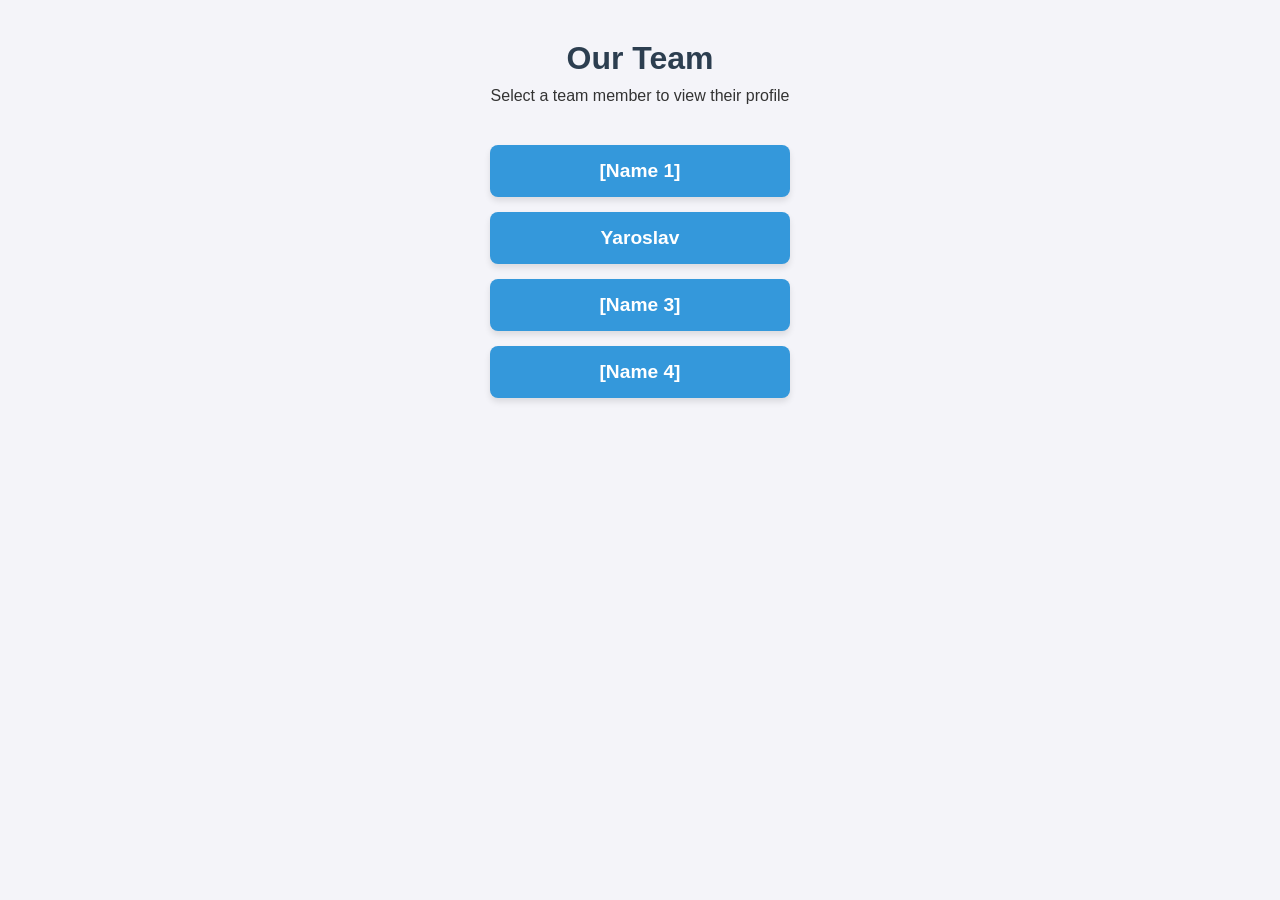
==== index.html @ 7a0b28f0 "Add my profile info to the team page" ====
<!DOCTYPE html>
<html lang="en">
<head>
    <meta charset="UTF-8">
    <meta name="viewport" content="width=device-width, initial-scale=1.0">
    <title>Team Project</title>
    <link rel="stylesheet" href="styles/index.css">
</head>
<body>
    <header>
        <h1>Our Team</h1>
        <p>Select a team member to view their profile</p>
    </header>

    <main class="team-container">
        <a href="[your_filename].html" class="team-button">[Name 1]</a>

        <a href="members/yaroslav.html" class="team-button">Yaroslav</a>

        <a href="[your_filename].html" class="team-button">[Name 3]</a>

        <a href="[your_filename].html" class="team-button">[Name 4]</a>
    </main>
</body>
</html>
---- styles/index.css ----
* {
    box-sizing: border-box;
    margin: 0;
    padding: 0;
}

body {
    font-family: Arial, sans-serif;
    background-color: #f4f4f9;
    color: #333;
    display: flex;
    flex-direction: column;
    align-items: center;
    padding: 40px 20px;
}

header {
    text-align: center;
    margin-bottom: 40px;
}

h1 {
    color: #2c3e50;
    margin-bottom: 10px;
}

.team-container {
    display: flex;
    flex-direction: column;
    gap: 15px;
    width: 100%;
    max-width: 300px;
}

.team-button {
    display: block;
    padding: 15px 20px;
    background-color: #3498db;
    color: #ffffff;
    text-decoration: none;
    font-size: 1.2rem;
    font-weight: bold;
    text-align: center;
    border-radius: 8px;
    box-shadow: 0 4px 6px rgba(0, 0, 0, 0.1);
    transition: background-color 0.2s, transform 0.2s;
}

.team-button:hover {
    background-color: #2980b9;
    transform: translateY(-3px);
}
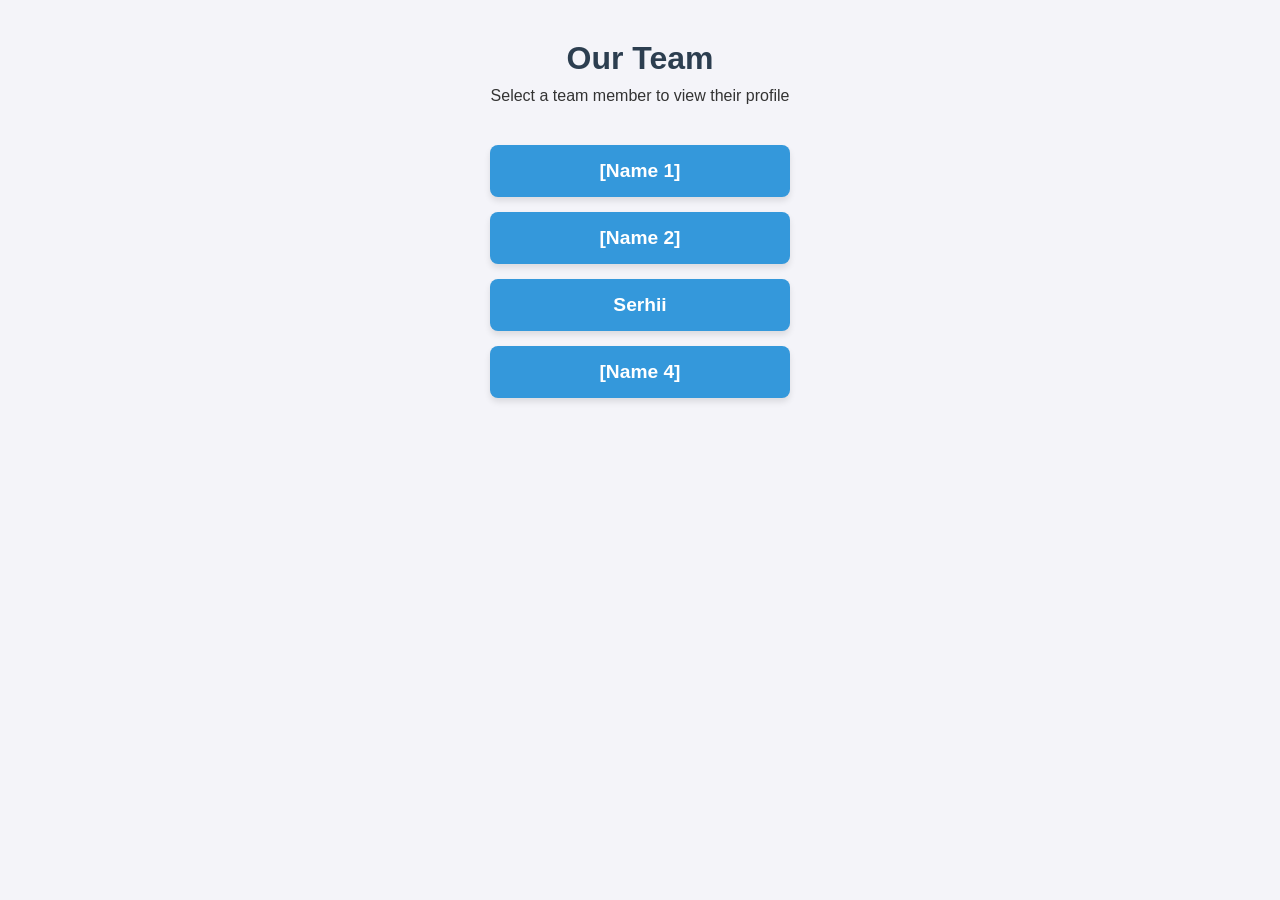
==== commit 5705e90f: "Add my profile file to the repository" ====
--- a/index.html
+++ b/index.html
@@ -15,9 +15,9 @@
     <main class="team-container">
         <a href="[your_filename].html" class="team-button">[Name 1]</a>
 
-        <a href="members/yaroslav.html" class="team-button">Yaroslav</a>
+        <a href="[your_filename].html" class="team-button">[Name 2]</a>
 
-        <a href="[your_filename].html" class="team-button">[Name 3]</a>
+        <a href="members/serhii.t4r.html" class="team-button">Serhii</a>
 
         <a href="[your_filename].html" class="team-button">[Name 4]</a>
     </main>
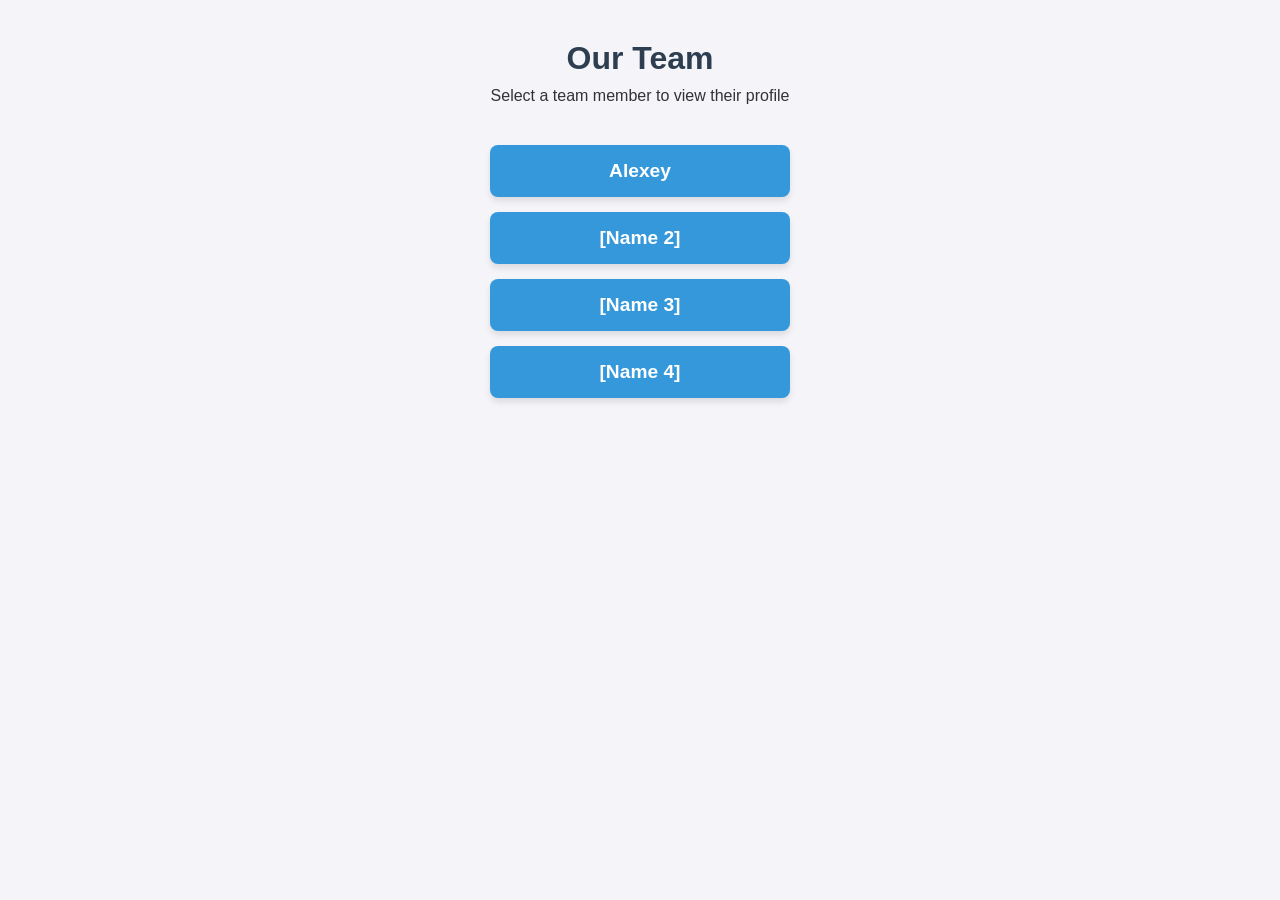
==== commit 1e72bebf: "Set up my profile page" ====
--- a/index.html
+++ b/index.html
@@ -13,11 +13,11 @@
     </header>
 
     <main class="team-container">
-        <a href="[your_filename].html" class="team-button">[Name 1]</a>
+        <a href="members/alexey.html" class="team-button">Alexey</a>
 
         <a href="[your_filename].html" class="team-button">[Name 2]</a>
 
-        <a href="members/serhii.t4r.html" class="team-button">Serhii</a>
+        <a href="[your_filename].html" class="team-button">[Name 3]</a>
 
         <a href="[your_filename].html" class="team-button">[Name 4]</a>
     </main>
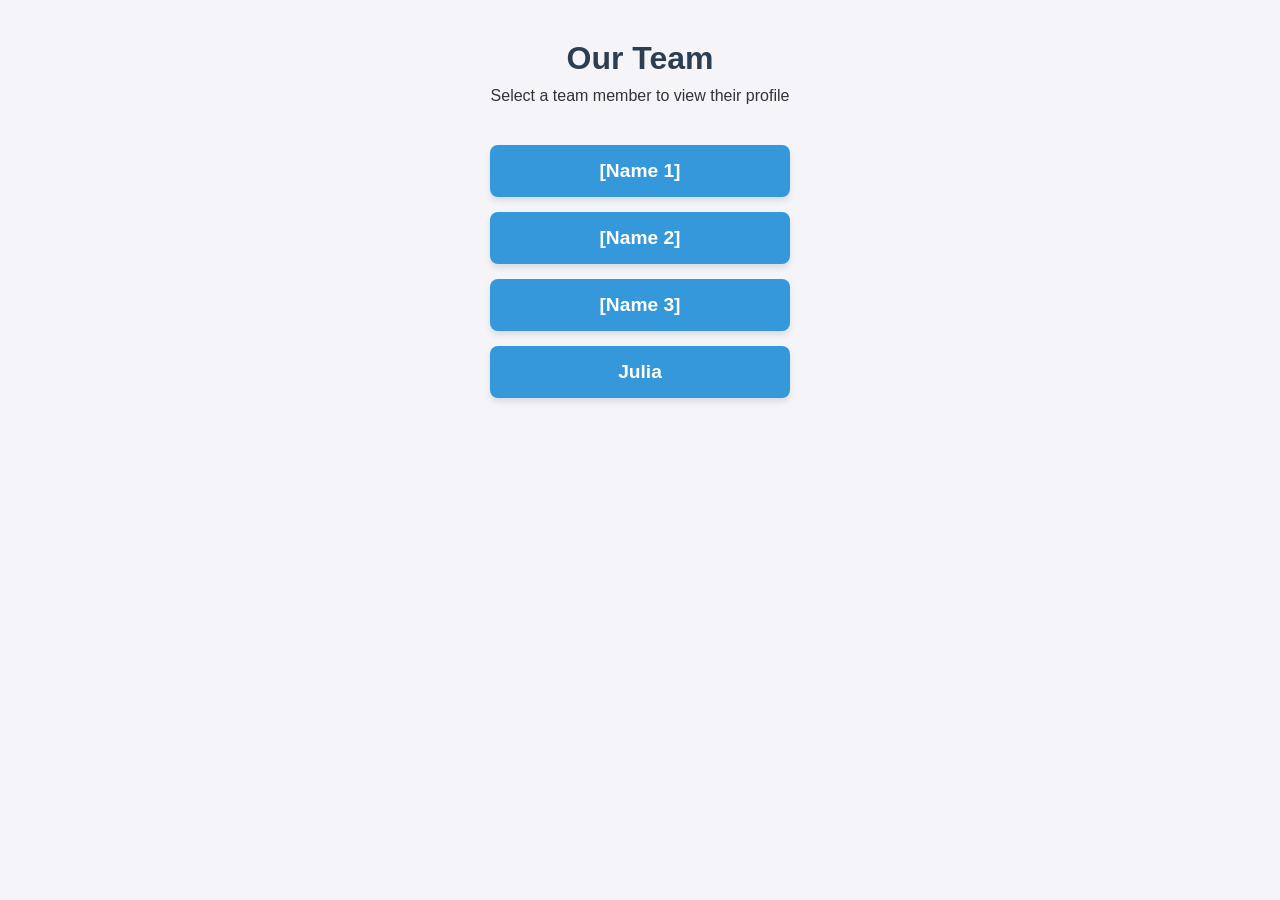
==== commit ffa127f7: "Merge pull request #1 from razenxc/julia Add my information to the team list" ====
--- a/index.html
+++ b/index.html
@@ -13,13 +13,13 @@
     </header>
 
     <main class="team-container">
-        <a href="members/alexey.html" class="team-button">Alexey</a>
+        <a href="[your_filename].html" class="team-button">[Name 1]</a>
 
         <a href="[your_filename].html" class="team-button">[Name 2]</a>
 
         <a href="[your_filename].html" class="team-button">[Name 3]</a>
 
-        <a href="[your_filename].html" class="team-button">[Name 4]</a>
+        <a href="members/julia.html" class="team-button">Julia</a>
     </main>
 </body>
 </html>
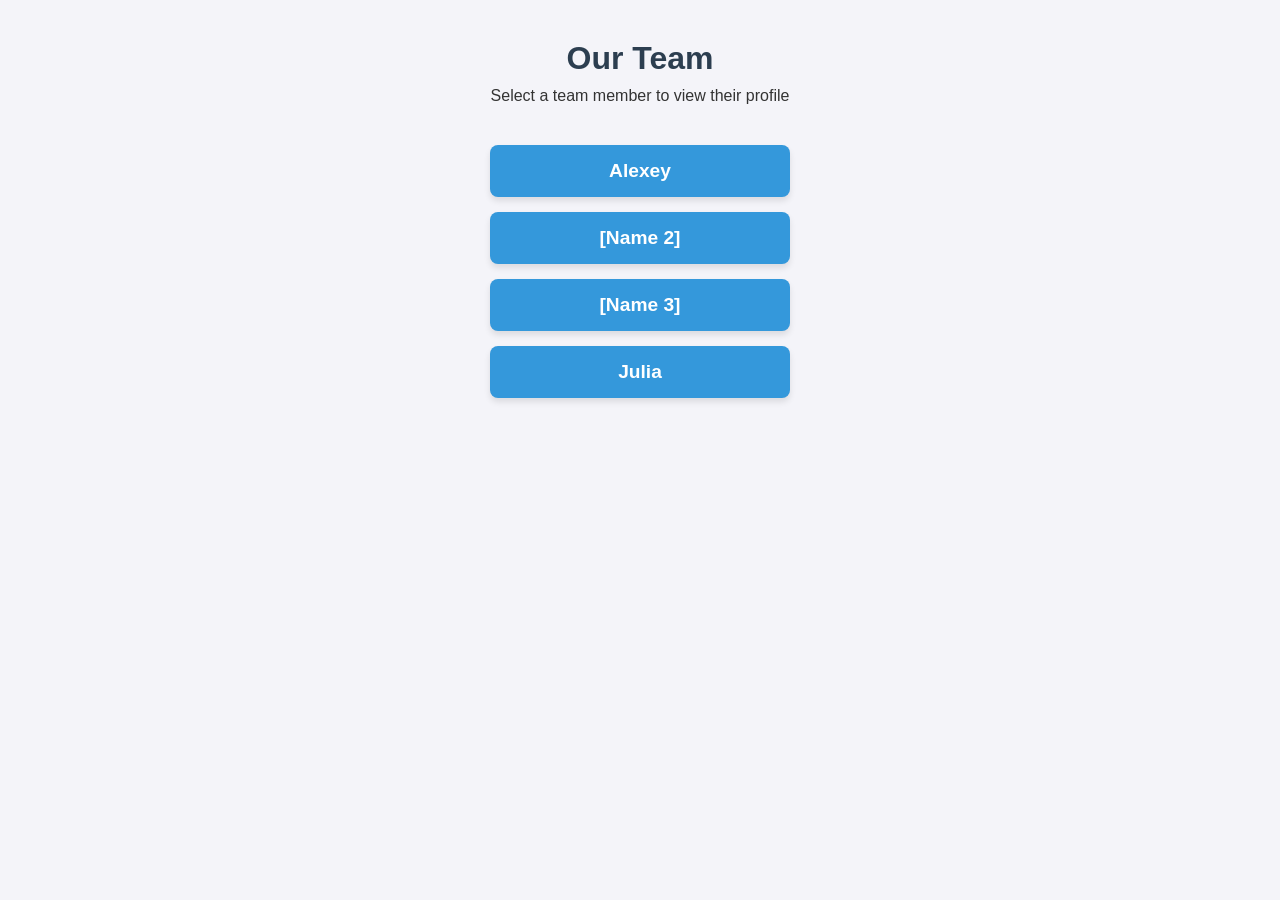
==== commit 74c44fff: "Merge pull request #2 from razenxc/alexey Set up my profile page" ====
--- a/index.html
+++ b/index.html
@@ -13,7 +13,7 @@
     </header>
 
     <main class="team-container">
-        <a href="[your_filename].html" class="team-button">[Name 1]</a>
+        <a href="members/alexey.html" class="team-button">Alexey</a>
 
         <a href="[your_filename].html" class="team-button">[Name 2]</a>
 
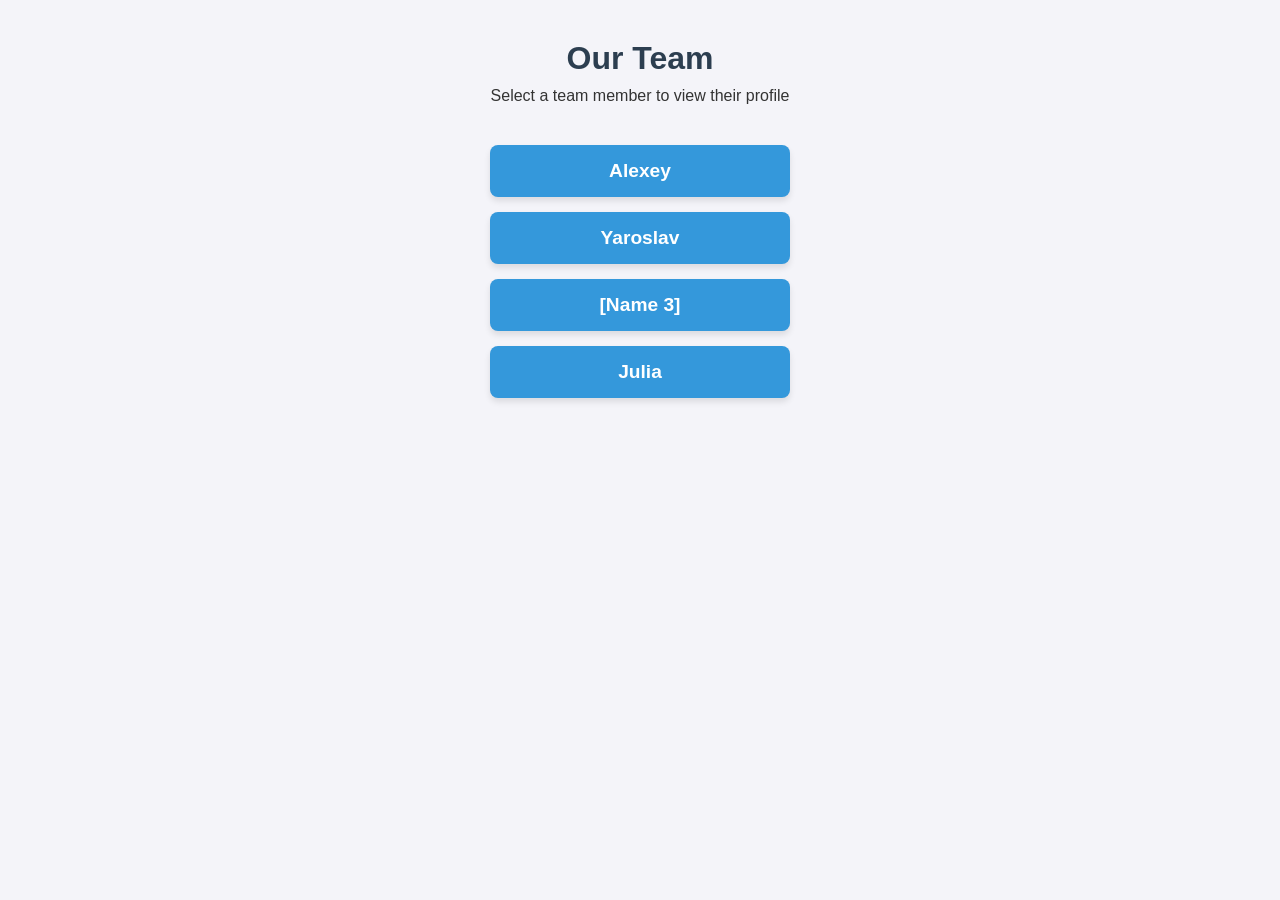
==== commit 93f1b679: "Merge pull request #3 from razenxc/yaroslav Add my profile info to the team page" ====
--- a/index.html
+++ b/index.html
@@ -15,7 +15,7 @@
     <main class="team-container">
         <a href="members/alexey.html" class="team-button">Alexey</a>
 
-        <a href="[your_filename].html" class="team-button">[Name 2]</a>
+        <a href="members/yaroslav.html" class="team-button">Yaroslav</a>
 
         <a href="[your_filename].html" class="team-button">[Name 3]</a>
 
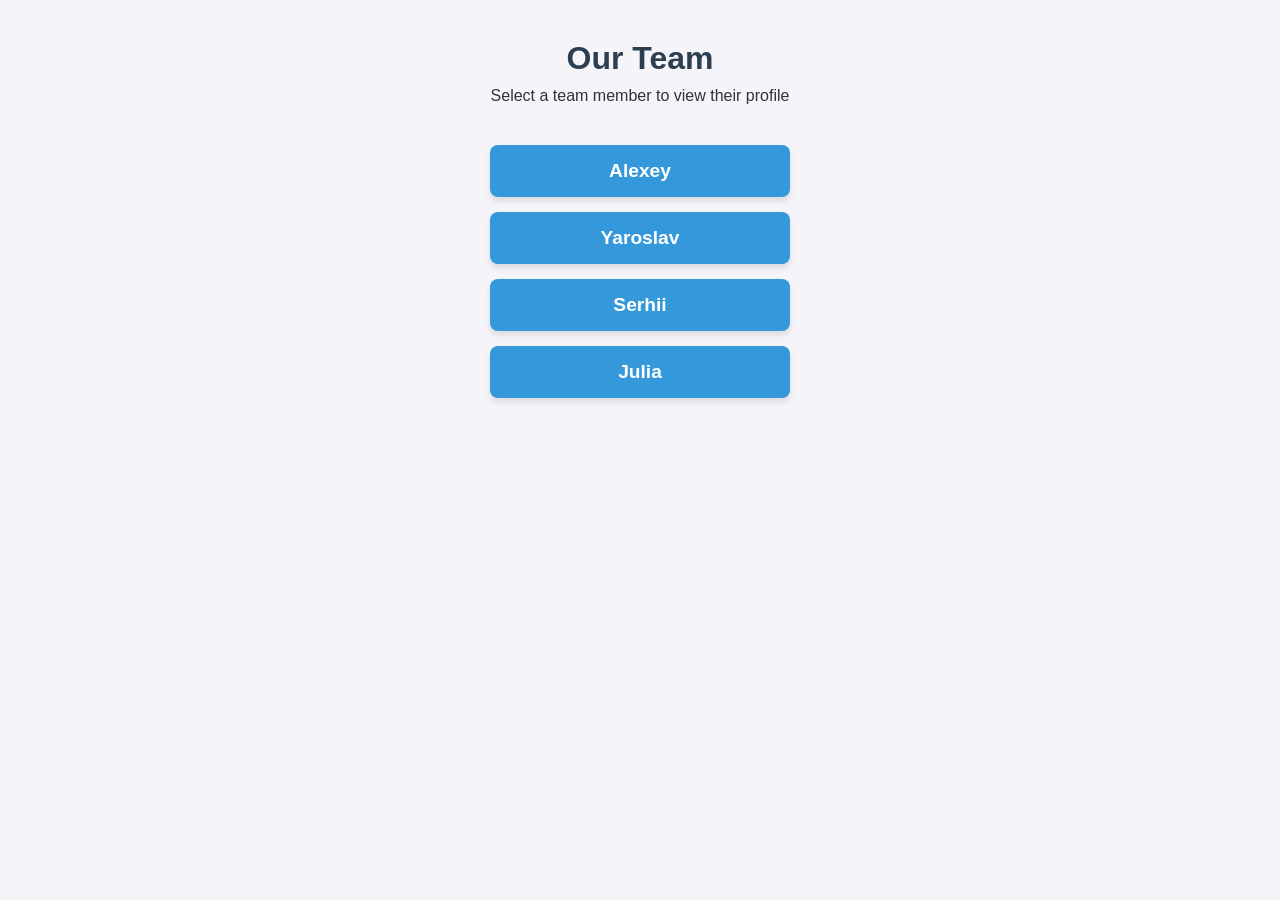
==== commit 702b8a7e: "Merge pull request #4 from razenxc/serhii.t4r Add my profile file to the repository" ====
--- a/index.html
+++ b/index.html
@@ -17,7 +17,7 @@
 
         <a href="members/yaroslav.html" class="team-button">Yaroslav</a>
 
-        <a href="[your_filename].html" class="team-button">[Name 3]</a>
+        <a href="members/serhii.t4r.html" class="team-button">Serhii</a>
 
         <a href="members/julia.html" class="team-button">Julia</a>
     </main>
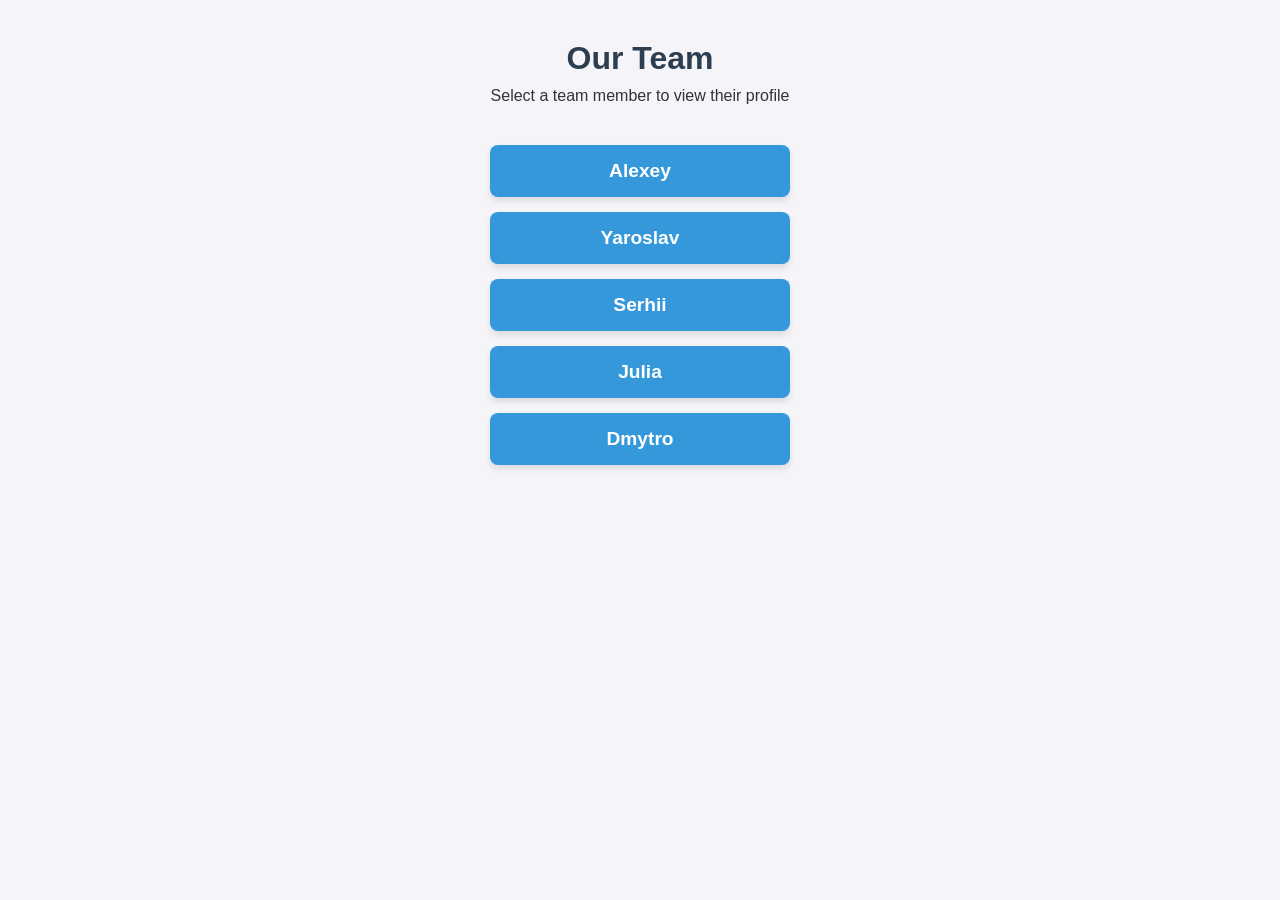
==== commit 2433bfed: "Add Dmytro profile" ====
--- a/index.html
+++ b/index.html
@@ -20,6 +20,8 @@
         <a href="members/serhii.t4r.html" class="team-button">Serhii</a>
 
         <a href="members/julia.html" class="team-button">Julia</a>
+
+        <a href="members/dmytro.html" class="team-button">Dmytro</a>
     </main>
 </body>
 </html>
